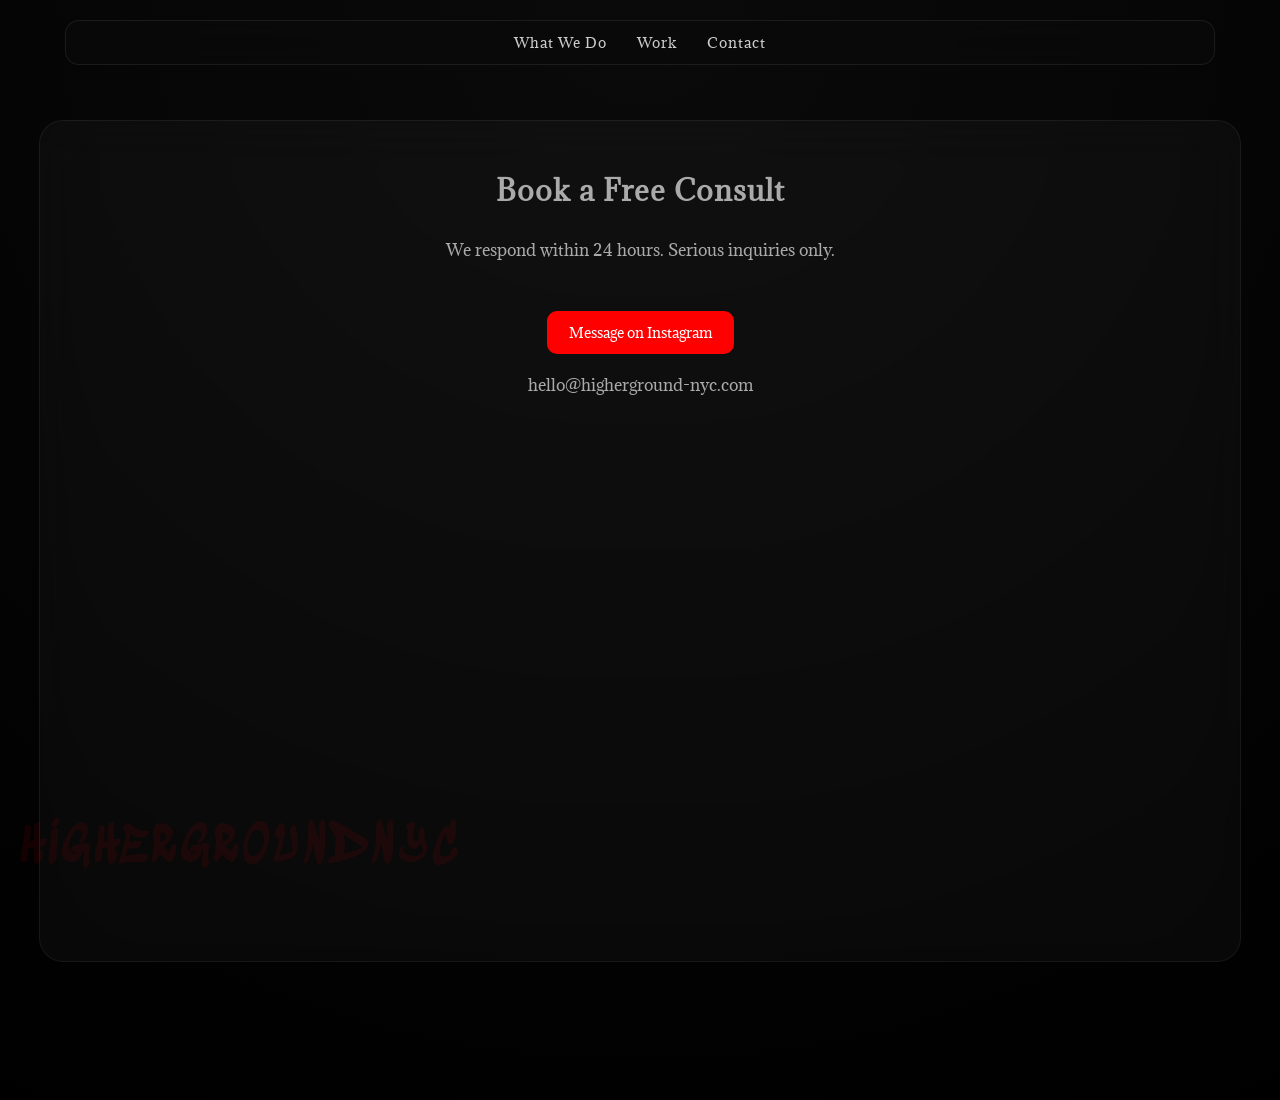
==== contact.html @ d10f0232 "Refactor contact.html for improved layout and styling Updated contact page layout and content for be" ====
<!DOCTYPE html>
<html lang="en">
<head>
<meta charset="UTF-8">
<meta name="viewport" content="width=device-width, initial-scale=1.0">
<title>Contact</title>

<link rel="stylesheet" href="style.css">
<link href="https://fonts.googleapis.com/css2?family=Adamina&family=Sedgwick+Ave+Display&display=swap" rel="stylesheet">
</head>

<body>

<nav class="nav">
  <div class="nav-links">
    <a href="index.html">What We Do</a>
    <a href="shop.html">Work</a>
    <a href="contact.html">Contact</a>
  </div>
</nav>

<div class="page-wrapper">
  <div class="scroll-box">

    <h2 class="about">Book a Free Consult</h2>

    <p class="about">
      We respond within 24 hours. Serious inquiries only.
    </p>

    <div style="text-align:center;">
      <a href="https://instagram.com/higherground.nyc" target="_blank" class="btn">
        Message on Instagram
      </a>
    </div>

    <p class="about" style="margin-top:20px;">
      hello@higherground-nyc.com
    </p>

  </div>
</div>

<div class="bg-text">HIGHERGROUNDNYC</div>

</body>
</html>
---- style.css ----
body {
  margin: 0;
  background: radial-gradient(circle at top, #0a0a0a, #000);
  font-family: 'Adamina', serif;
  color: #f5f5f5;
}

/* NAV */
.nav {
  display: flex;
  justify-content: center;
  padding: 12px 24px;
  position: fixed;
  top: 20px;
  left: 50%;
  transform: translateX(-50%);
  width: 92%;
  max-width: 1100px;
  z-index: 1000;

  background: rgba(10, 10, 10, 0.7);
  backdrop-filter: blur(20px);
  border-radius: 14px;
  border: 1px solid rgba(255,255,255,0.08);
}

.nav-links {
  display: flex;
  gap: 30px;
}

.nav a {
  color: #ccc;
  text-decoration: none;
  font-size: 14px;
  letter-spacing: 1px;
  transition: 0.3s ease;
}

.nav a:hover {
  color: red;
}

/* PAGE WRAPPER */
.page-wrapper {
  height: 100dvh;
  display: flex;
  justify-content: center;
  padding-top: 120px;
  padding-bottom: 80px;
}

/* MAIN BOX */
.scroll-box {
  width: 92%;
  max-width: 1100px;
  max-height: calc(100dvh - 160px);

  background: rgba(255,255,255,0.03);
  backdrop-filter: blur(25px);

  border-radius: 24px;
  padding: 50px;
  overflow-y: auto;

  border: 1px solid rgba(255,255,255,0.06);
}

/* HEADINGS */
h2 {
  font-size: 28px;
  margin-bottom: 10px;
  letter-spacing: 1px;
}

.about {
  text-align: center;
  max-width: 600px;
  margin: 0 auto 30px;
  color: #aaa;
}

/* GRID */
.work-grid {
  display: grid;
  grid-template-columns: repeat(auto-fit, minmax(250px, 1fr));
  gap: 20px;
}

.work-grid img {
  width: 100%;
  border-radius: 12px;
  transition: 0.3s ease;
}

.work-grid img:hover {
  transform: scale(1.03);
  opacity: 0.9;
}

/* BUTTON */
.btn {
  display: inline-block;
  padding: 12px 22px;
  background: red;
  color: white;
  text-decoration: none;
  border-radius: 10px;
  margin-top: 20px;
  font-size: 14px;
  transition: 0.3s ease;
}

.btn:hover {
  background: #ff2a2a;
}

/* BACKGROUND TEXT */
.bg-text {
  position: fixed;
  bottom: 20px;
  left: 20px;
  font-family: 'Sedgwick Ave Display', cursive;
  font-size: clamp(24px, 4vw, 52px);
  color: red;
  opacity: 0.08;
  letter-spacing: 3px;
  pointer-events: none;
}

/* MOBILE */
@media (max-width: 768px) {
  .scroll-box {
    padding: 25px;
  }

  .nav-links {
    gap: 15px;
  }

  .nav a {
    font-size: 12px;
  }
}
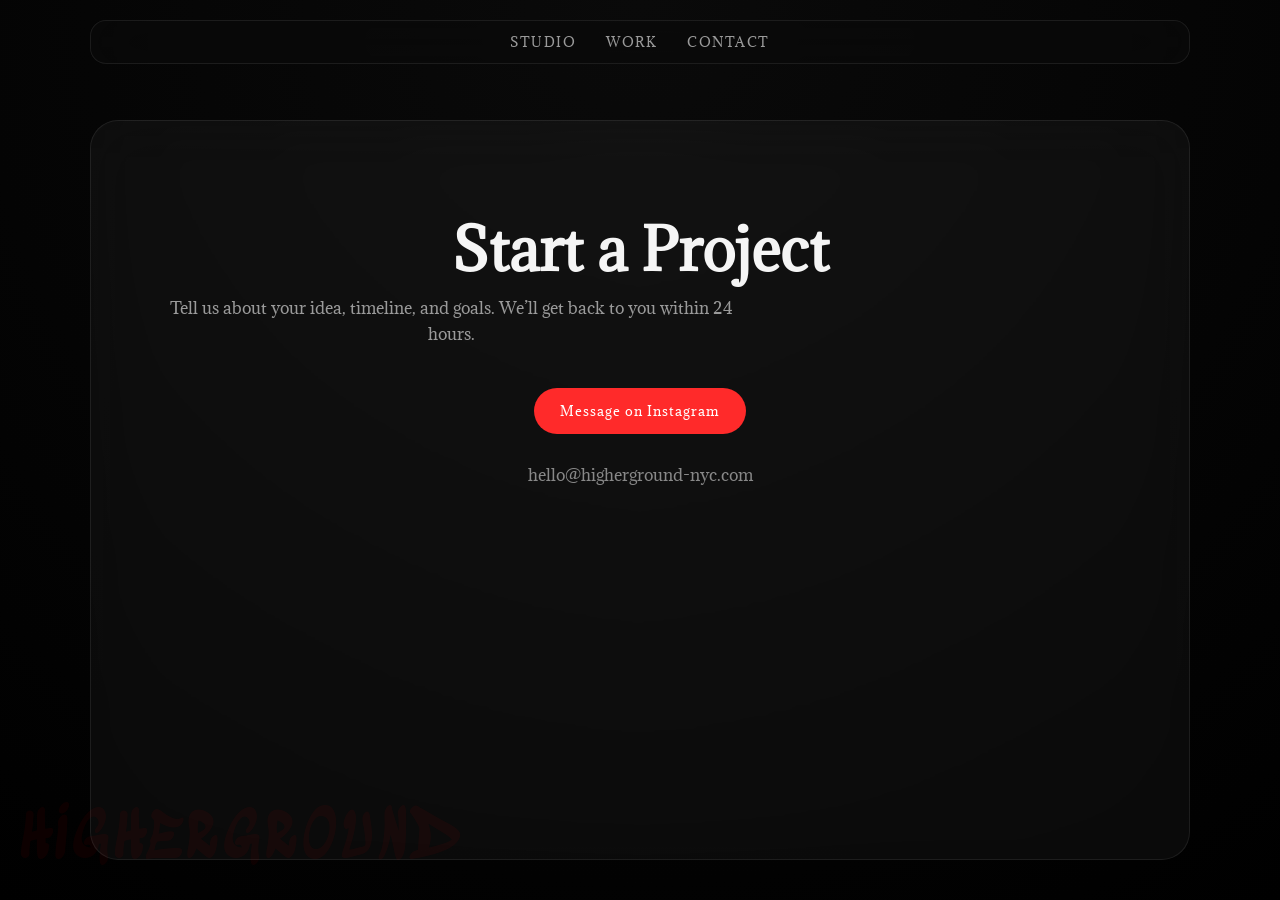
==== commit e7c4fd7b: "Update contact page content and structure" ====
--- a/contact.html
+++ b/contact.html
@@ -13,35 +13,34 @@
 
 <nav class="nav">
   <div class="nav-links">
-    <a href="index.html">What We Do</a>
+    <a href="index.html">Studio</a>
     <a href="shop.html">Work</a>
     <a href="contact.html">Contact</a>
   </div>
 </nav>
 
 <div class="page-wrapper">
-  <div class="scroll-box">
+  <div class="scroll-box center">
 
-    <h2 class="about">Book a Free Consult</h2>
+    <h1>Start a Project</h1>
 
-    <p class="about">
-      We respond within 24 hours. Serious inquiries only.
+    <p class="subtext">
+      Tell us about your idea, timeline, and goals.
+      We’ll get back to you within 24 hours.
     </p>
 
-    <div style="text-align:center;">
-      <a href="https://instagram.com/higherground.nyc" target="_blank" class="btn">
-        Message on Instagram
-      </a>
-    </div>
+    <a href="https://instagram.com/higherground.nyc" target="_blank" class="btn">
+      Message on Instagram
+    </a>
 
-    <p class="about" style="margin-top:20px;">
+    <p style="margin-top:30px; color:#888;">
       hello@higherground-nyc.com
     </p>
 
   </div>
 </div>
 
-<div class="bg-text">HIGHERGROUNDNYC</div>
+<div class="bg-text">HIGHERGROUND</div>
 
 </body>
 </html>
--- a/style.css
+++ b/style.css
@@ -1,15 +1,28 @@
+:root {
+  --bg: #050505;
+  --glass: rgba(255,255,255,0.04);
+  --border: rgba(255,255,255,0.08);
+  --text: #f5f5f5;
+  --muted: #9a9a9a;
+  --accent: #ff2a2a;
+}
+
+* {
+  box-sizing: border-box;
+}
+
 body {
   margin: 0;
   background: radial-gradient(circle at top, #0a0a0a, #000);
   font-family: 'Adamina', serif;
-  color: #f5f5f5;
+  color: var(--text);
+  overflow-x: hidden;
 }
 
 /* NAV */
 .nav {
   display: flex;
   justify-content: center;
-  padding: 12px 24px;
   position: fixed;
   top: 20px;
   left: 50%;
@@ -18,10 +31,11 @@
   max-width: 1100px;
   z-index: 1000;
 
-  background: rgba(10, 10, 10, 0.7);
-  backdrop-filter: blur(20px);
-  border-radius: 14px;
-  border: 1px solid rgba(255,255,255,0.08);
+  padding: 12px 24px;
+  background: rgba(10,10,10,0.6);
+  backdrop-filter: blur(25px);
+  border-radius: 16px;
+  border: 1px solid var(--border);
 }
 
 .nav-links {
@@ -30,89 +44,138 @@
 }
 
 .nav a {
-  color: #ccc;
+  color: var(--muted);
   text-decoration: none;
-  font-size: 14px;
-  letter-spacing: 1px;
-  transition: 0.3s ease;
+  font-size: 13px;
+  letter-spacing: 1.5px;
+  text-transform: uppercase;
+  transition: all 0.3s ease;
 }
 
 .nav a:hover {
-  color: red;
-}
-
-/* PAGE WRAPPER */
+  color: var(--text);
+}
+
+/* PAGE */
 .page-wrapper {
   height: 100dvh;
   display: flex;
   justify-content: center;
   padding-top: 120px;
-  padding-bottom: 80px;
-}
-
-/* MAIN BOX */
+}
+
+/* GLASS BOX */
 .scroll-box {
   width: 92%;
   max-width: 1100px;
   max-height: calc(100dvh - 160px);
 
-  background: rgba(255,255,255,0.03);
-  backdrop-filter: blur(25px);
-
-  border-radius: 24px;
-  padding: 50px;
+  background: var(--glass);
+  backdrop-filter: blur(30px);
+
+  border-radius: 28px;
+  padding: 60px;
   overflow-y: auto;
 
-  border: 1px solid rgba(255,255,255,0.06);
-}
-
-/* HEADINGS */
+  border: 1px solid var(--border);
+
+  animation: fadeIn 1s ease;
+}
+
+@keyframes fadeIn {
+  from {opacity:0; transform: translateY(20px);}
+  to {opacity:1; transform: translateY(0);}
+}
+
+/* TYPOGRAPHY */
+h1 {
+  font-size: clamp(36px, 5vw, 56px);
+  line-height: 1.1;
+  margin-bottom: 10px;
+}
+
 h2 {
-  font-size: 28px;
+  font-size: 26px;
   margin-bottom: 10px;
-  letter-spacing: 1px;
-}
-
-.about {
-  text-align: center;
+}
+
+.subtext {
+  color: var(--muted);
   max-width: 600px;
-  margin: 0 auto 30px;
-  color: #aaa;
-}
-
-/* GRID */
-.work-grid {
-  display: grid;
-  grid-template-columns: repeat(auto-fit, minmax(250px, 1fr));
-  gap: 20px;
-}
-
-.work-grid img {
-  width: 100%;
-  border-radius: 12px;
-  transition: 0.3s ease;
-}
-
-.work-grid img:hover {
-  transform: scale(1.03);
-  opacity: 0.9;
+  line-height: 1.6;
+}
+
+/* HERO */
+.hero {
+  margin-bottom: 60px;
 }
 
 /* BUTTON */
 .btn {
   display: inline-block;
-  padding: 12px 22px;
-  background: red;
+  margin-top: 25px;
+  padding: 14px 26px;
+  border-radius: 999px;
+  background: var(--accent);
   color: white;
   text-decoration: none;
-  border-radius: 10px;
-  margin-top: 20px;
-  font-size: 14px;
-  transition: 0.3s ease;
+  font-size: 13px;
+  letter-spacing: 1px;
+  transition: all 0.3s ease;
 }
 
 .btn:hover {
-  background: #ff2a2a;
+  transform: translateY(-2px);
+  background: #ff3a3a;
+}
+
+/* WORK GRID */
+.work-grid {
+  display: grid;
+  grid-template-columns: repeat(auto-fit, minmax(260px, 1fr));
+  gap: 25px;
+}
+
+/* CARD STYLE */
+.card {
+  position: relative;
+  overflow: hidden;
+  border-radius: 16px;
+  border: 1px solid var(--border);
+  cursor: pointer;
+}
+
+.card img {
+  width: 100%;
+  display: block;
+  transition: 0.4s ease;
+}
+
+.card:hover img {
+  transform: scale(1.08);
+}
+
+/* OVERLAY */
+.card-overlay {
+  position: absolute;
+  bottom: 0;
+  width: 100%;
+  padding: 20px;
+  background: linear-gradient(to top, rgba(0,0,0,0.8), transparent);
+}
+
+.card-title {
+  font-size: 16px;
+}
+
+.card-sub {
+  font-size: 12px;
+  color: var(--muted);
+}
+
+/* CONTACT */
+.center {
+  text-align: center;
 }
 
 /* BACKGROUND TEXT */
@@ -121,24 +184,19 @@
   bottom: 20px;
   left: 20px;
   font-family: 'Sedgwick Ave Display', cursive;
-  font-size: clamp(24px, 4vw, 52px);
+  font-size: clamp(30px, 5vw, 70px);
   color: red;
-  opacity: 0.08;
-  letter-spacing: 3px;
-  pointer-events: none;
+  opacity: 0.05;
+  letter-spacing: 4px;
 }
 
 /* MOBILE */
 @media (max-width: 768px) {
   .scroll-box {
-    padding: 25px;
+    padding: 30px;
   }
 
-  .nav-links {
-    gap: 15px;
+  h1 {
+    font-size: 32px;
   }
-
-  .nav a {
-    font-size: 12px;
-  }
-}
+}
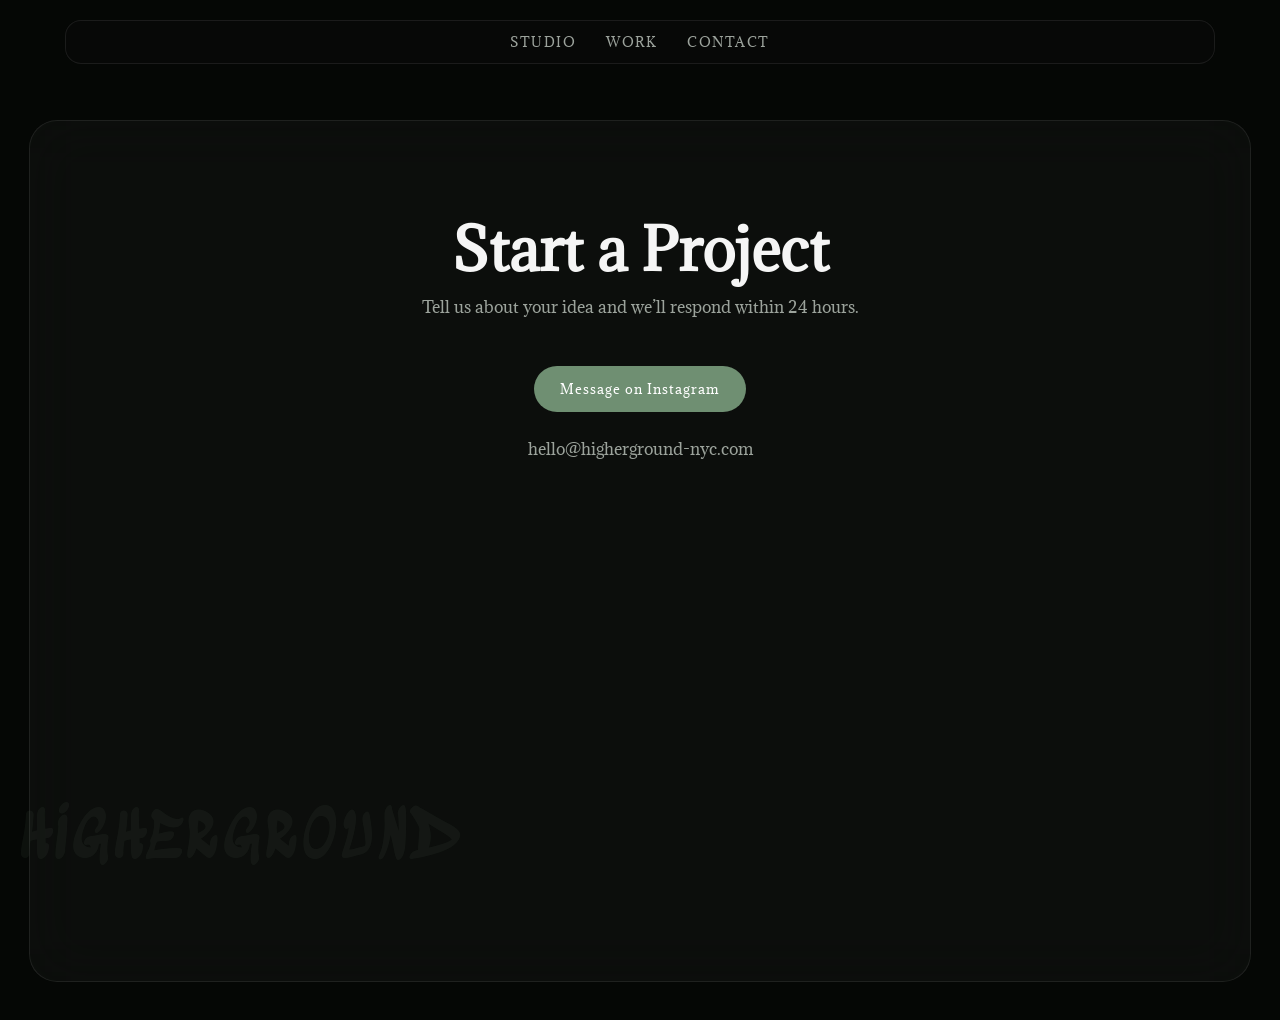
==== commit 72cb1164: "Refactor contact page text and styles" ====
--- a/contact.html
+++ b/contact.html
@@ -20,20 +20,19 @@
 </nav>
 
 <div class="page-wrapper">
-  <div class="scroll-box center">
+  <div class="scroll-box" style="text-align:center;">
 
     <h1>Start a Project</h1>
 
-    <p class="subtext">
-      Tell us about your idea, timeline, and goals.
-      We’ll get back to you within 24 hours.
+    <p class="about">
+      Tell us about your idea and we’ll respond within 24 hours.
     </p>
 
     <a href="https://instagram.com/higherground.nyc" target="_blank" class="btn">
       Message on Instagram
     </a>
 
-    <p style="margin-top:30px; color:#888;">
+    <p class="about" style="margin-top:25px;">
       hello@higherground-nyc.com
     </p>
 
--- a/style.css
+++ b/style.css
@@ -1,22 +1,8 @@
-:root {
-  --bg: #050505;
-  --glass: rgba(255,255,255,0.04);
-  --border: rgba(255,255,255,0.08);
-  --text: #f5f5f5;
-  --muted: #9a9a9a;
-  --accent: #ff2a2a;
-}
-
-* {
-  box-sizing: border-box;
-}
-
 body {
   margin: 0;
-  background: radial-gradient(circle at top, #0a0a0a, #000);
+  background: #050705;
   font-family: 'Adamina', serif;
-  color: var(--text);
-  overflow-x: hidden;
+  color: #f5f5f5;
 }
 
 /* NAV */
@@ -32,10 +18,10 @@
   z-index: 1000;
 
   padding: 12px 24px;
-  background: rgba(10,10,10,0.6);
+  background: rgba(10,10,10,0.65);
   backdrop-filter: blur(25px);
   border-radius: 16px;
-  border: 1px solid var(--border);
+  border: 1px solid rgba(255,255,255,0.08);
 }
 
 .nav-links {
@@ -44,19 +30,19 @@
 }
 
 .nav a {
-  color: var(--muted);
+  color: #9ca39c;
   text-decoration: none;
   font-size: 13px;
   letter-spacing: 1.5px;
   text-transform: uppercase;
-  transition: all 0.3s ease;
+  transition: 0.3s ease;
 }
 
 .nav a:hover {
-  color: var(--text);
+  color: #6f8f72;
 }
 
-/* PAGE */
+/* PAGE WRAPPER */
 .page-wrapper {
   height: 100dvh;
   display: flex;
@@ -64,22 +50,21 @@
   padding-top: 120px;
 }
 
-/* GLASS BOX */
+/* CENTER BOX */
 .scroll-box {
   width: 92%;
   max-width: 1100px;
   max-height: calc(100dvh - 160px);
 
-  background: var(--glass);
+  background: rgba(255,255,255,0.03);
   backdrop-filter: blur(30px);
-
   border-radius: 28px;
   padding: 60px;
   overflow-y: auto;
 
-  border: 1px solid var(--border);
+  border: 1px solid rgba(255,255,255,0.08);
 
-  animation: fadeIn 1s ease;
+  animation: fadeIn 0.8s ease;
 }
 
 @keyframes fadeIn {
@@ -89,9 +74,9 @@
 
 /* TYPOGRAPHY */
 h1 {
-  font-size: clamp(36px, 5vw, 56px);
+  font-size: clamp(34px, 5vw, 56px);
   line-height: 1.1;
-  margin-bottom: 10px;
+  margin-bottom: 15px;
 }
 
 h2 {
@@ -99,15 +84,17 @@
   margin-bottom: 10px;
 }
 
-.subtext {
-  color: var(--muted);
-  max-width: 600px;
+.about {
+  text-align: center;
+  max-width: 650px;
+  margin: 0 auto 20px;
+  color: #9ca39c;
   line-height: 1.6;
 }
 
 /* HERO */
 .hero {
-  margin-bottom: 60px;
+  margin-bottom: 50px;
 }
 
 /* BUTTON */
@@ -116,17 +103,17 @@
   margin-top: 25px;
   padding: 14px 26px;
   border-radius: 999px;
-  background: var(--accent);
+  background: #6f8f72;
   color: white;
   text-decoration: none;
   font-size: 13px;
   letter-spacing: 1px;
-  transition: all 0.3s ease;
+  transition: 0.3s ease;
 }
 
 .btn:hover {
+  background: #8fae92;
   transform: translateY(-2px);
-  background: #ff3a3a;
 }
 
 /* WORK GRID */
@@ -136,12 +123,12 @@
   gap: 25px;
 }
 
-/* CARD STYLE */
+/* CARD */
 .card {
   position: relative;
   overflow: hidden;
   border-radius: 16px;
-  border: 1px solid var(--border);
+  border: 1px solid rgba(255,255,255,0.08);
   cursor: pointer;
 }
 
@@ -155,27 +142,21 @@
   transform: scale(1.08);
 }
 
-/* OVERLAY */
 .card-overlay {
   position: absolute;
   bottom: 0;
   width: 100%;
-  padding: 20px;
-  background: linear-gradient(to top, rgba(0,0,0,0.8), transparent);
+  padding: 18px;
+  background: linear-gradient(to top, rgba(0,0,0,0.85), transparent);
 }
 
 .card-title {
-  font-size: 16px;
+  font-size: 15px;
 }
 
 .card-sub {
   font-size: 12px;
-  color: var(--muted);
-}
-
-/* CONTACT */
-.center {
-  text-align: center;
+  color: #9ca39c;
 }
 
 /* BACKGROUND TEXT */
@@ -184,10 +165,11 @@
   bottom: 20px;
   left: 20px;
   font-family: 'Sedgwick Ave Display', cursive;
-  font-size: clamp(30px, 5vw, 70px);
-  color: red;
-  opacity: 0.05;
+  font-size: clamp(28px, 5vw, 70px);
+  color: #6f8f72;
+  opacity: 0.08;
   letter-spacing: 4px;
+  pointer-events: none;
 }
 
 /* MOBILE */
@@ -196,6 +178,10 @@
     padding: 30px;
   }
 
+  .nav-links {
+    gap: 15px;
+  }
+
   h1 {
     font-size: 32px;
   }
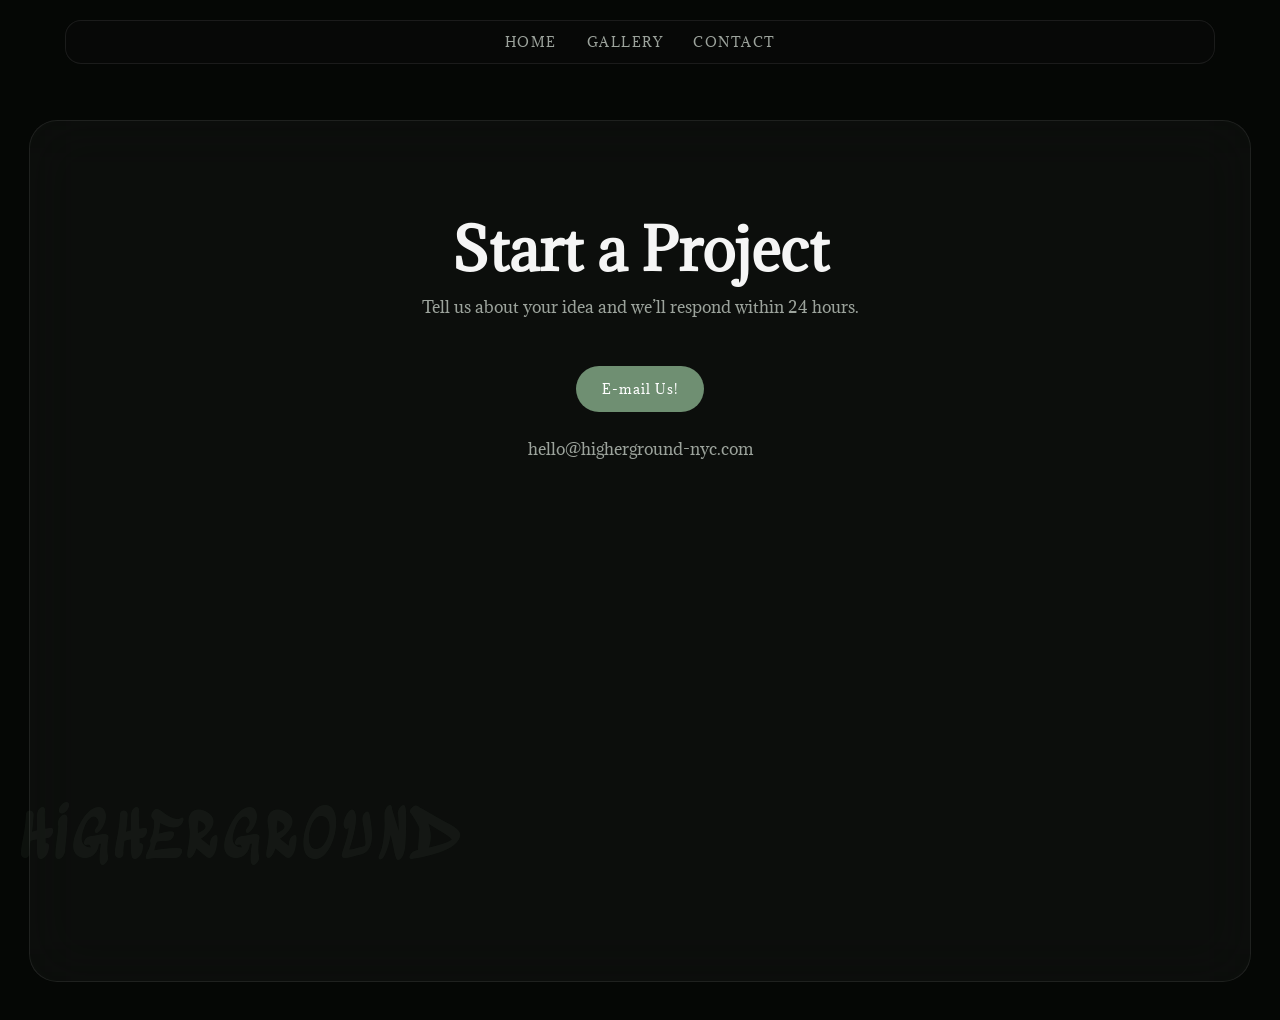
==== commit 3330ef2e: "Update navigation links and contact button text" ====
--- a/contact.html
+++ b/contact.html
@@ -7,14 +7,24 @@
 
 <link rel="stylesheet" href="style.css">
 <link href="https://fonts.googleapis.com/css2?family=Adamina&family=Sedgwick+Ave+Display&display=swap" rel="stylesheet">
+  <!-- Google tag (gtag.js) -->
+<script async src="https://www.googletagmanager.com/gtag/js?id=G-VKR848RYHQ"></script>
+<script>
+  window.dataLayer = window.dataLayer || [];
+  function gtag(){dataLayer.push(arguments);}
+  gtag('js', new Date());
+
+  gtag('config', 'G-VKR848RYHQ');
+</script>
+
 </head>
 
 <body>
 
 <nav class="nav">
   <div class="nav-links">
-    <a href="index.html">Studio</a>
-    <a href="shop.html">Work</a>
+    <a href="index.html">Home</a>
+    <a href="shop.html">Gallery</a>
     <a href="contact.html">Contact</a>
   </div>
 </nav>
@@ -29,7 +39,7 @@
     </p>
 
     <a href="https://instagram.com/higherground.nyc" target="_blank" class="btn">
-      Message on Instagram
+      E-mail Us!
     </a>
 
     <p class="about" style="margin-top:25px;">
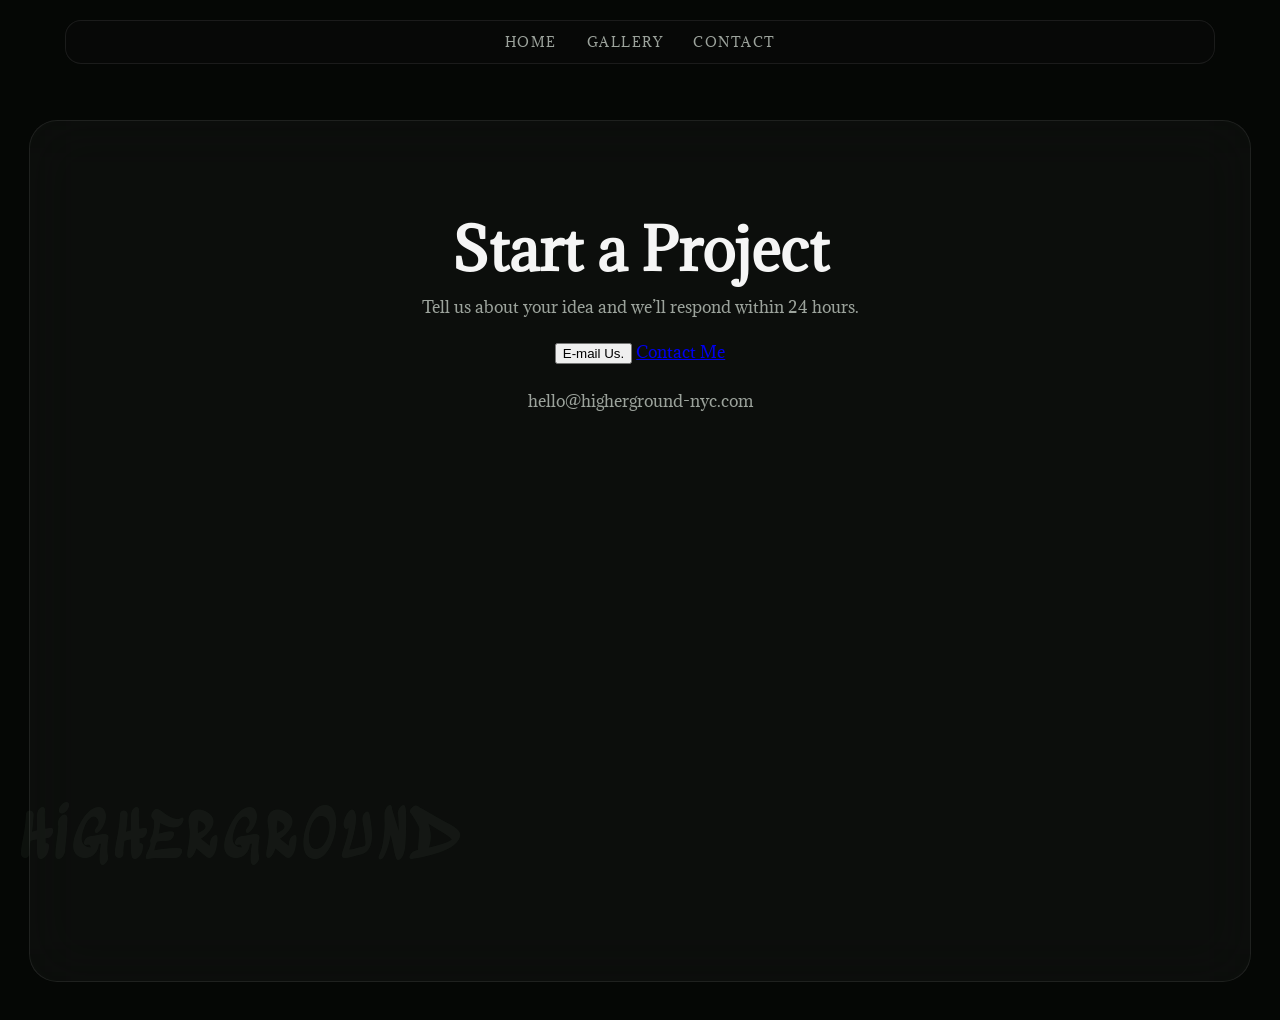
==== commit 0fdd4152: "Update contact methods in contact.html Replaced Instagram link with email button and added a contact" ====
--- a/contact.html
+++ b/contact.html
@@ -38,9 +38,10 @@
       Tell us about your idea and we’ll respond within 24 hours.
     </p>
 
-    <a href="https://instagram.com/higherground.nyc" target="_blank" class="btn">
-      E-mail Us!
-    </a>
+    <button onclick="window.location.href='mailto:hello@higherground-nyc.com'">
+  E-mail Us.
+</button>
+    <a href="mailto:hello@higherground-nyc.com">Contact Me</a>
 
     <p class="about" style="margin-top:25px;">
       hello@higherground-nyc.com
@@ -51,5 +52,10 @@
 
 <div class="bg-text">HIGHERGROUND</div>
 
+
+
+
+  
+
 </body>
 </html>
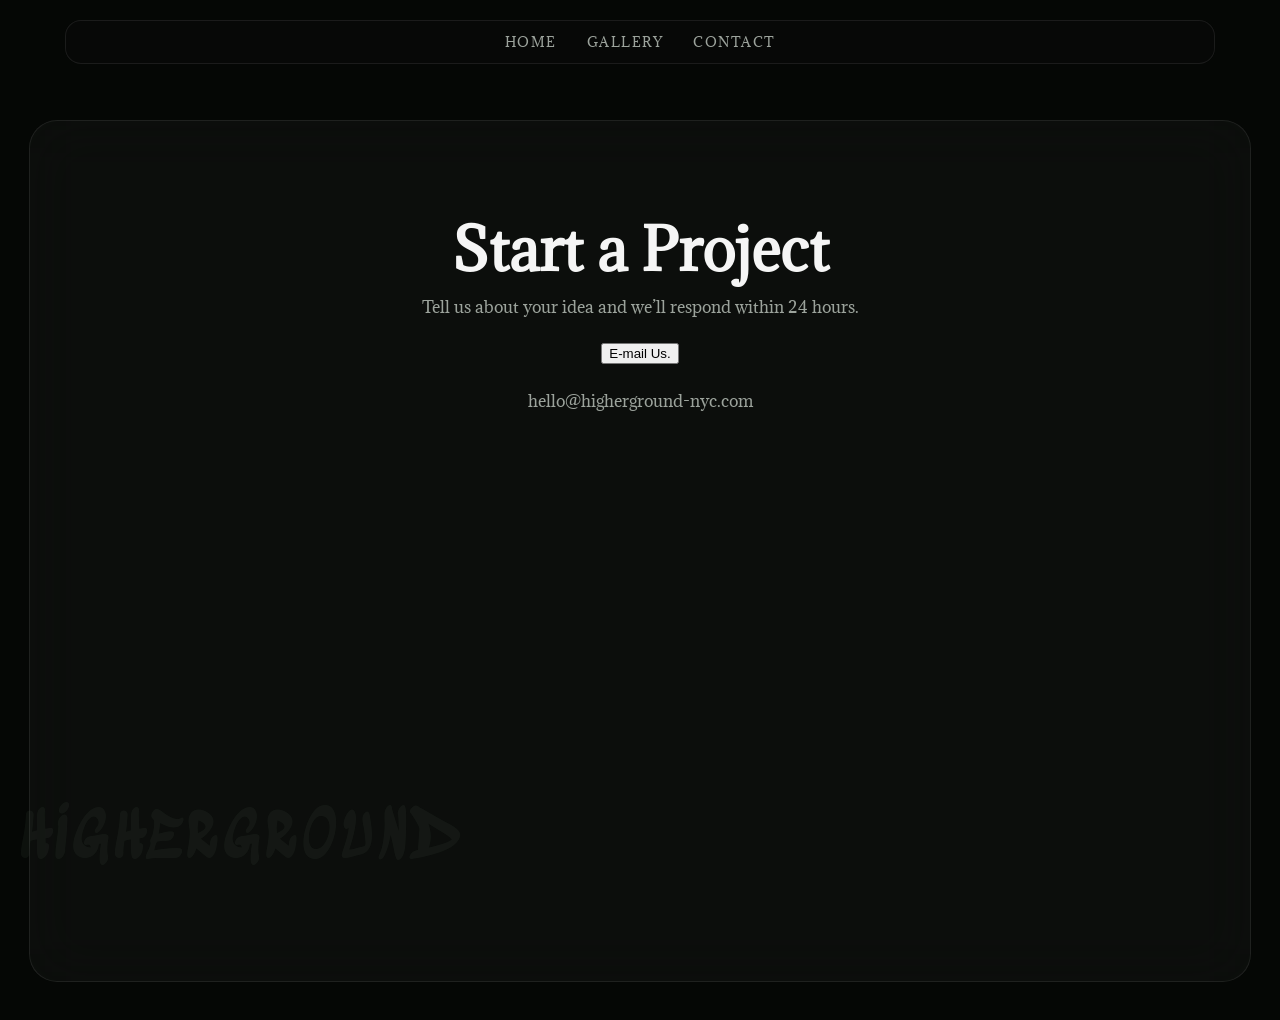
==== commit 30a4e2b7: "Remove 'Contact Me' link from contact.html" ====
--- a/contact.html
+++ b/contact.html
@@ -41,7 +41,7 @@
     <button onclick="window.location.href='mailto:hello@higherground-nyc.com'">
   E-mail Us.
 </button>
-    <a href="mailto:hello@higherground-nyc.com">Contact Me</a>
+    
 
     <p class="about" style="margin-top:25px;">
       hello@higherground-nyc.com
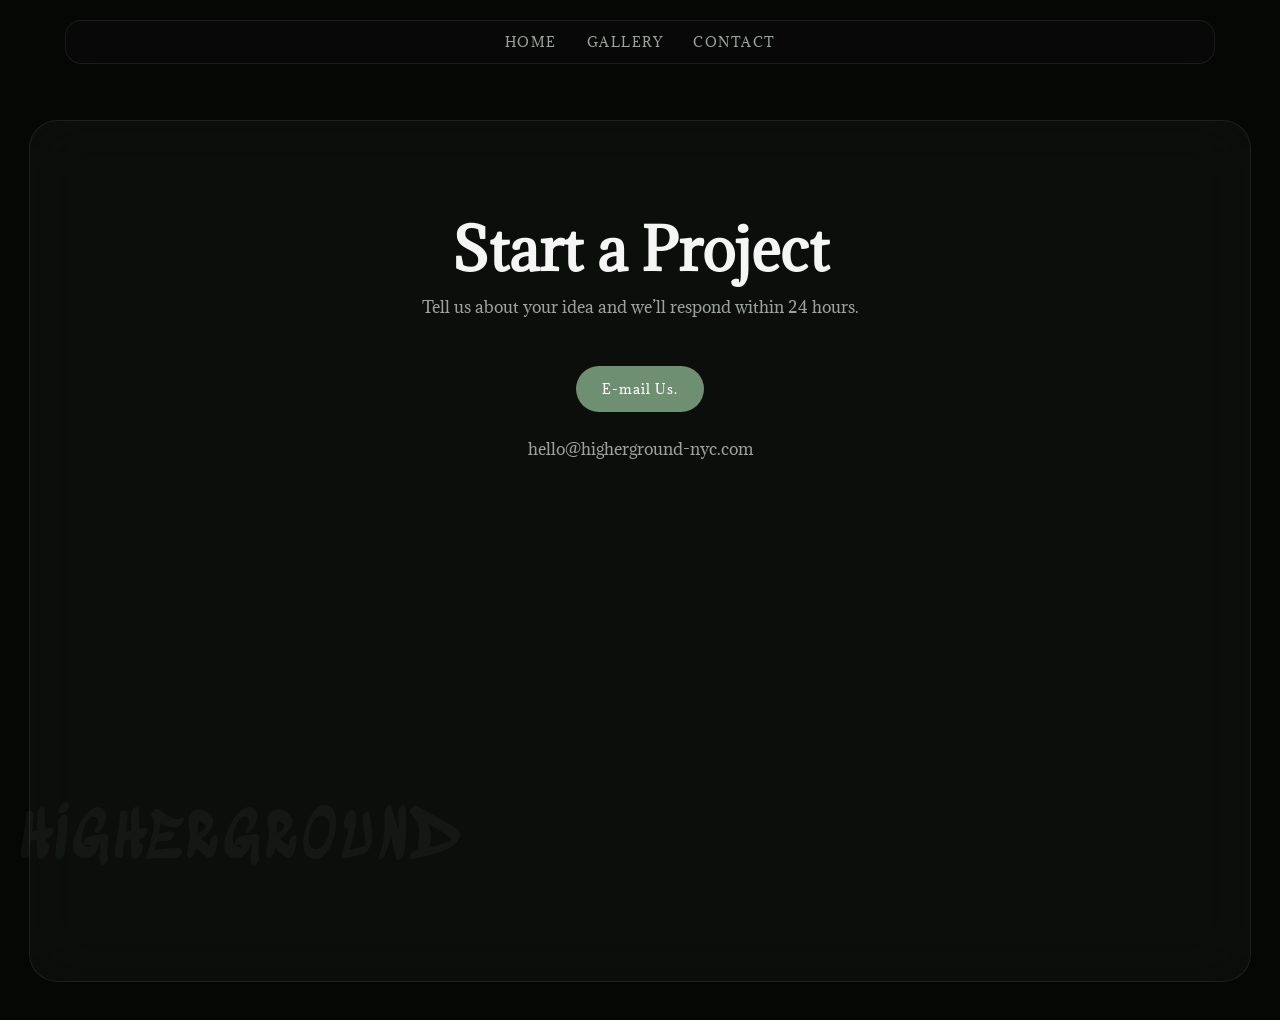
==== commit bcd2c129: "Replace button with email link in contact.html" ====
--- a/contact.html
+++ b/contact.html
@@ -38,9 +38,11 @@
       Tell us about your idea and we’ll respond within 24 hours.
     </p>
 
-    <button onclick="window.location.href='mailto:hello@higherground-nyc.com'">
-  E-mail Us.
-</button>
+     <a href="mailto:hello@higherground-nyc.com" target="_blank" class="btn">
+      E-mail Us.
+    </a>
+
+  
     
 
     <p class="about" style="margin-top:25px;">
